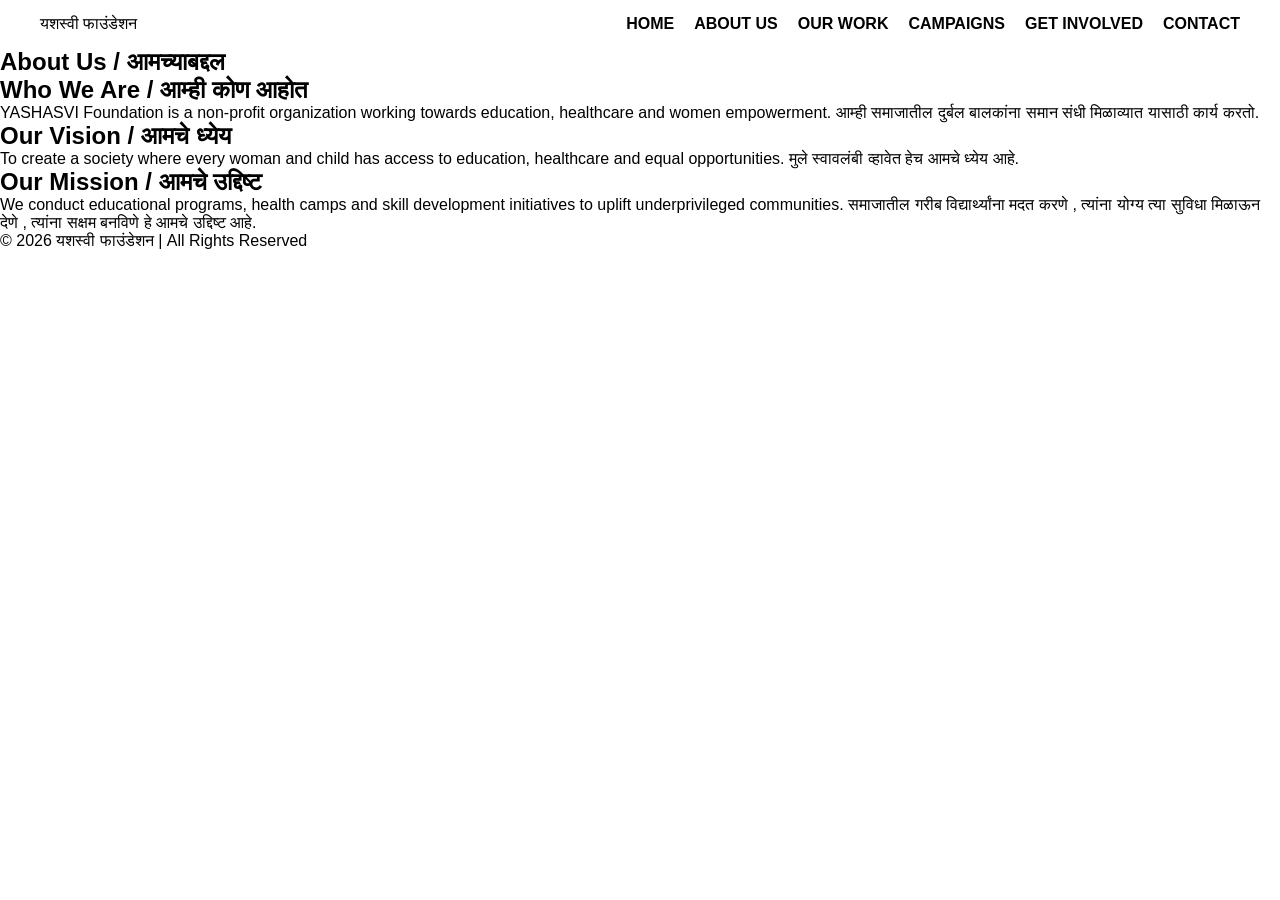
==== about.html @ 67ac35ed "Update about.html" ====
<!DOCTYPE html>
<html lang="en">
<head>
    <meta charset="UTF-8">
    <title>About Us | यशस्वी फाउंडेशन</title>
    <meta name="viewport" content="width=device-width, initial-scale=1.0">
    <link rel="stylesheet" href="style.css">
</head>
<body>

<!-- ================= HEADER ================= -->

<header>
    <div class="logo">यशस्वी फाउंडेशन</div>

    <nav>
        <ul class="nav-list">
            <li><a href="index.html">HOME</a></li>
            <li><a href="about.html">ABOUT US</a></li>
            <li><a href="our-work.html">OUR WORK</a></li>
            <li><a href="campaigns.html">CAMPAIGNS</a></li>
            <li><a href="get-involved.html">GET INVOLVED</a></li>
            <li><a href="contact.html">CONTACT</a></li>
        </ul>
    </nav>
</header>

<!-- ================= PAGE HEADER ================= -->

<section class="simple-header">
    <h1>About Us / आमच्याबद्दल</h1>
</section>

<!-- ================= ABOUT CONTENT ================= -->

<section class="about-section">
    <div class="about-container">

        <h2>Who We Are / आम्ही कोण आहोत</h2>
        <p>
            YASHASVI Foundation is a non-profit organization working towards 
            education, healthcare and women empowerment.
            आम्ही समाजातील दुर्बल बालकांना समान संधी मिळाव्यात 
            यासाठी कार्य करतो.
        </p>

        <h2>Our Vision / आमचे ध्येय</h2>
        <p>
            To create a society where every woman and child has access 
            to education, healthcare and equal opportunities.
             मुले स्वावलंबी व्हावेत हेच आमचे ध्येय आहे.
        </p>

        <h2>Our Mission / आमचे उद्दिष्ट</h2>
        <p>
            We conduct educational programs, health camps and skill development 
            initiatives to uplift underprivileged communities.
            समाजातील गरीब विद्यार्थ्यांना मदत करणे , त्यांना योग्य त्या सुविधा मिळाऊन देणे , त्यांना सक्षम बनविणे हे आमचे उद्दिष्ट आहे.
        </p>

    </div>
</section>

<!-- ================= FOOTER ================= -->

<footer>
    <p>© 2026 यशस्वी फाउंडेशन | All Rights Reserved</p>
</footer>

</body>
</html>
---- style.css ----
* {
    margin: 0;
    padding: 0;
    box-sizing: border-box;
    font-family: Arial, sans-serif;
    body {
    font-family: 'Noto Sans Devanagari', sans-serif;
}
}

header {
    display: flex;
    justify-content: space-between;
    align-items: center;
    padding: 15px 40px;
    background: white;
}

nav ul {
    list-style: none;
    display: flex;
    gap: 20px;
}

nav a {
    text-decoration: none;
    color: black;
    font-weight: bold;
}

.donate-btn {
    background: #5cb85c;
    color: white;
    padding: 10px 20px;
    border-radius: 8px;
    text-decoration: none;
    border: none;
    cursor: pointer;
}

/* ================= HERO SECTION CLEAN ================= */

.hero {
    position: relative;
    height: 100vh;
    background: url('images/hero1.jpg') no-repeat center center/cover;
    background-attachment: fixed;
    display: flex;
    align-items: center;
    justify-content: center;
    text-align: center;
    color: white;
    transition: background-image 1s ease-in-out;
}

.overlay {
    position: absolute;
    width: 100%;
    height: 100%;
    background: rgba(0,0,0,0.3); /* medium darkness */
    top: 0;
    left: 0;
}

.hero-text {
    position: relative;
    z-index: 2;
}

@media (max-width: 768px) {
    .hero {
        background-attachment: scroll;
    }
}
.hero-text {
    position: relative;
    z-index: 2;
    max-width: 800px;
    padding: 20px;
}

.hero-text h2 {
    font-size: 22px;
    letter-spacing: 2px;
    margin-bottom: 15px;
}

.hero-text h1 {
    font-size: 48px;
    line-height: 1.3;
    margin-bottom: 20px;
}

.hero-description {
    font-size: 18px;
    line-height: 1.7;
    margin-bottom: 30px;
}

.hero-btn {
    display: inline-block;
    padding: 12px 28px;
    background: #5cb85c;
    color: white;
    text-decoration: none;
    border-radius: 8px;
    font-weight: bold;
    transition: 0.3s ease;
}

.hero-btn:hover {
    background: #4cae4c;
    transform: scale(1.05);
}
/* ================= HOME INFO SECTION ================= */

.home-info {
    padding: 80px 100px;
    background: #f9f9f9;
    text-align: center;
    color: black;
}

.home-container h2 {
    font-size: 32px;
    margin-bottom: 20px;
}

.home-container p {
    max-width: 700px;
    margin: 0 auto 40px;
    line-height: 1.7;
    font-size: 18px;
}

.info-boxes {
    display: flex;
    justify-content: center;
    gap: 40px;
    flex-wrap: wrap;
}

.info-box {
    background: white;
    padding: 30px;
    width: 200px;
    border-radius: 12px;
    box-shadow: 0 5px 15px rgba(0,0,0,0.08);
    transition: 0.3s ease;
}

.info-box:hover {
    transform: translateY(-10px);
}

.info-box h3 {
    font-size: 28px;
    color: #5cb85c;
}
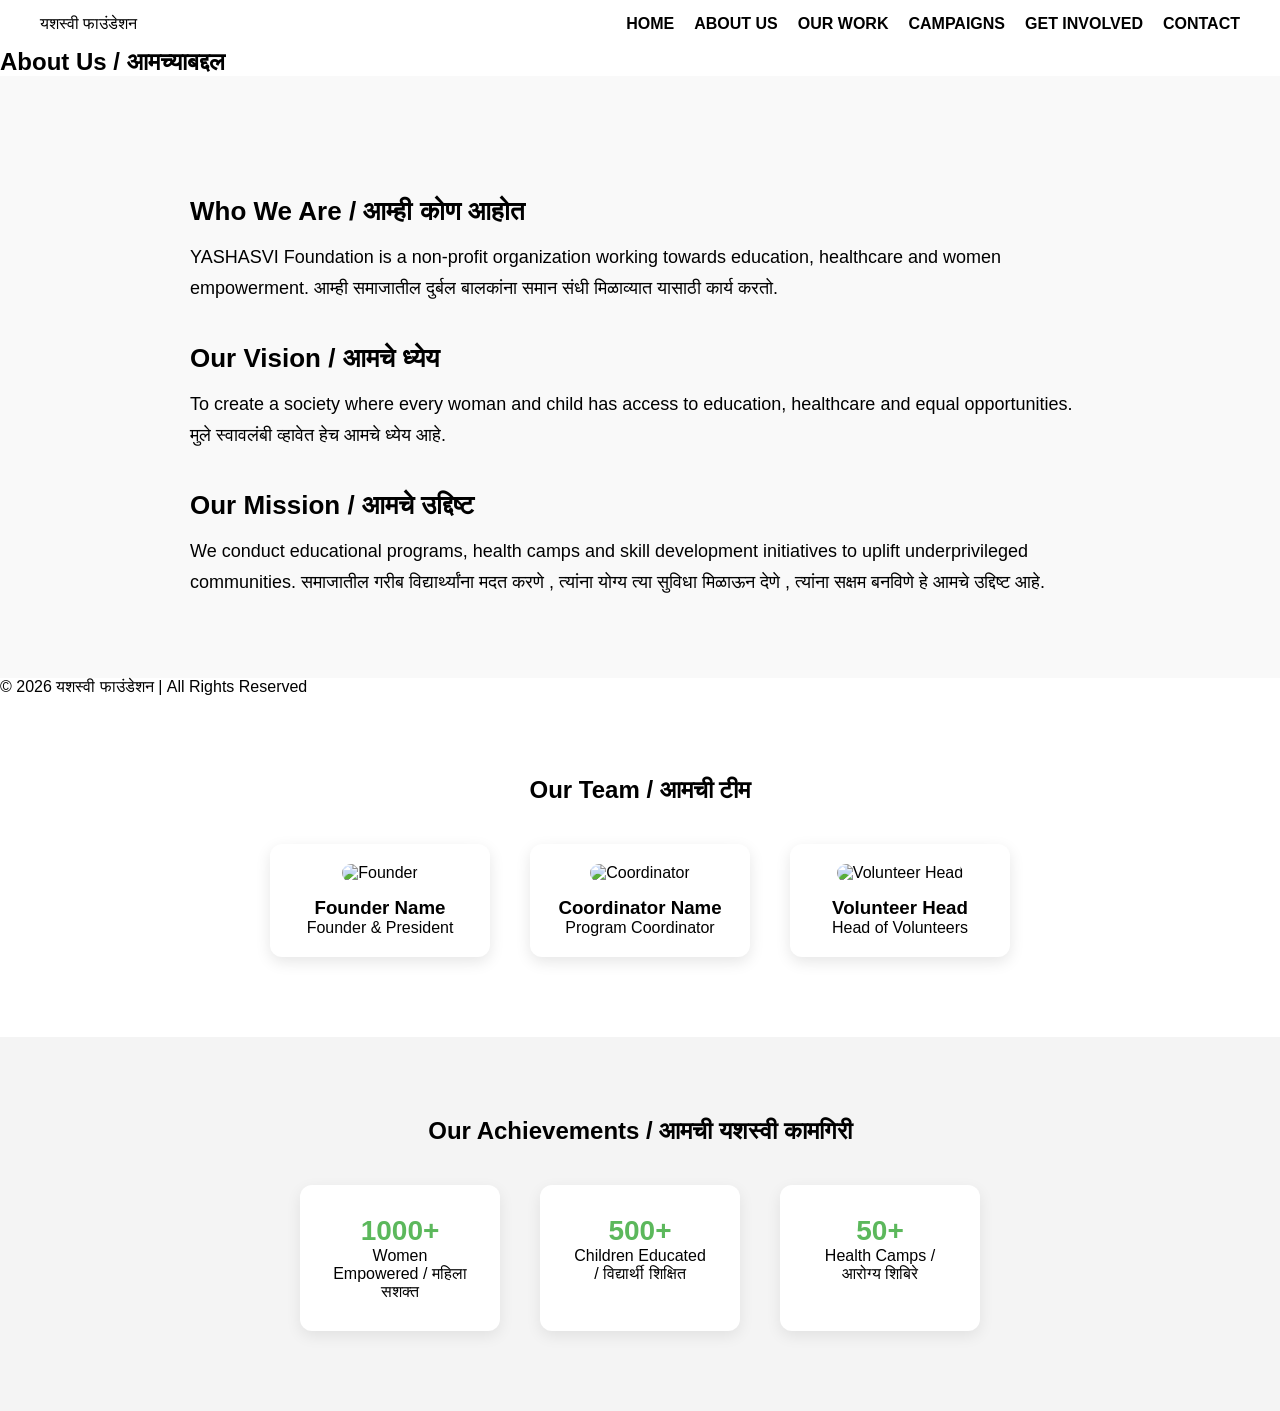
==== commit 3575e138: "Update about.html" ====
--- a/about.html
+++ b/about.html
@@ -69,3 +69,52 @@
 
 </body>
 </html>
+<!-- ================= TEAM SECTION ================= -->
+
+<section class="team-section">
+    <h2>Our Team / आमची टीम</h2>
+
+    <div class="team-container">
+
+        <div class="team-card">
+            <img src="images/team1.jpg" alt="Founder">
+            <h3>Founder Name</h3>
+            <p>Founder & President</p>
+        </div>
+
+        <div class="team-card">
+            <img src="images/team2.jpg" alt="Coordinator">
+            <h3>Coordinator Name</h3>
+            <p>Program Coordinator</p>
+        </div>
+
+        <div class="team-card">
+            <img src="images/team3.jpg" alt="Volunteer Head">
+            <h3>Volunteer Head</h3>
+            <p>Head of Volunteers</p>
+        </div>
+
+    </div>
+</section>
+<!-- ================= ACHIEVEMENTS SECTION ================= -->
+
+<section class="achievements">
+    <h2>Our Achievements / आमची यशस्वी कामगिरी</h2>
+
+    <div class="achievement-boxes">
+        <div class="achievement">
+            <h3>1000+</h3>
+            <p>Women Empowered / महिला सशक्त</p>
+        </div>
+
+        <div class="achievement">
+            <h3>500+</h3>
+            <p>Children Educated / विद्यार्थी शिक्षित</p>
+        </div>
+
+        <div class="achievement">
+            <h3>50+</h3>
+            <p>Health Camps / आरोग्य शिबिरे</p>
+        </div>
+    </div>
+</section>
--- a/style.css
+++ b/style.css
@@ -157,3 +157,85 @@
     font-size: 28px;
     color: #5cb85c;
 }
+.about-section {
+    padding: 80px 100px;
+    background: #f9f9f9;
+}
+
+.about-container {
+    max-width: 900px;
+    margin: auto;
+}
+
+.about-container h2 {
+    margin-top: 40px;
+    margin-bottom: 15px;
+    font-size: 26px;
+}
+
+.about-container p {
+    line-height: 1.7;
+    font-size: 18px;
+}
+/* ================= TEAM SECTION ================= */
+
+.team-section {
+    padding: 80px 100px;
+    text-align: center;
+}
+
+.team-container {
+    display: flex;
+    justify-content: center;
+    gap: 40px;
+    margin-top: 40px;
+    flex-wrap: wrap;
+}
+
+.team-card {
+    width: 220px;
+    background: #fff;
+    padding: 20px;
+    border-radius: 12px;
+    box-shadow: 0 5px 15px rgba(0,0,0,0.1);
+    transition: 0.3s ease;
+}
+
+.team-card:hover {
+    transform: translateY(-10px);
+}
+
+.team-card img {
+    width: 100%;
+    border-radius: 10px;
+    margin-bottom: 15px;
+}
+
+/* ================= ACHIEVEMENTS ================= */
+
+.achievements {
+    padding: 80px 100px;
+    background: #f4f4f4;
+    text-align: center;
+}
+
+.achievement-boxes {
+    display: flex;
+    justify-content: center;
+    gap: 40px;
+    margin-top: 40px;
+    flex-wrap: wrap;
+}
+
+.achievement {
+    background: white;
+    padding: 30px;
+    width: 200px;
+    border-radius: 12px;
+    box-shadow: 0 5px 15px rgba(0,0,0,0.08);
+}
+
+.achievement h3 {
+    font-size: 28px;
+    color: #5cb85c;
+}
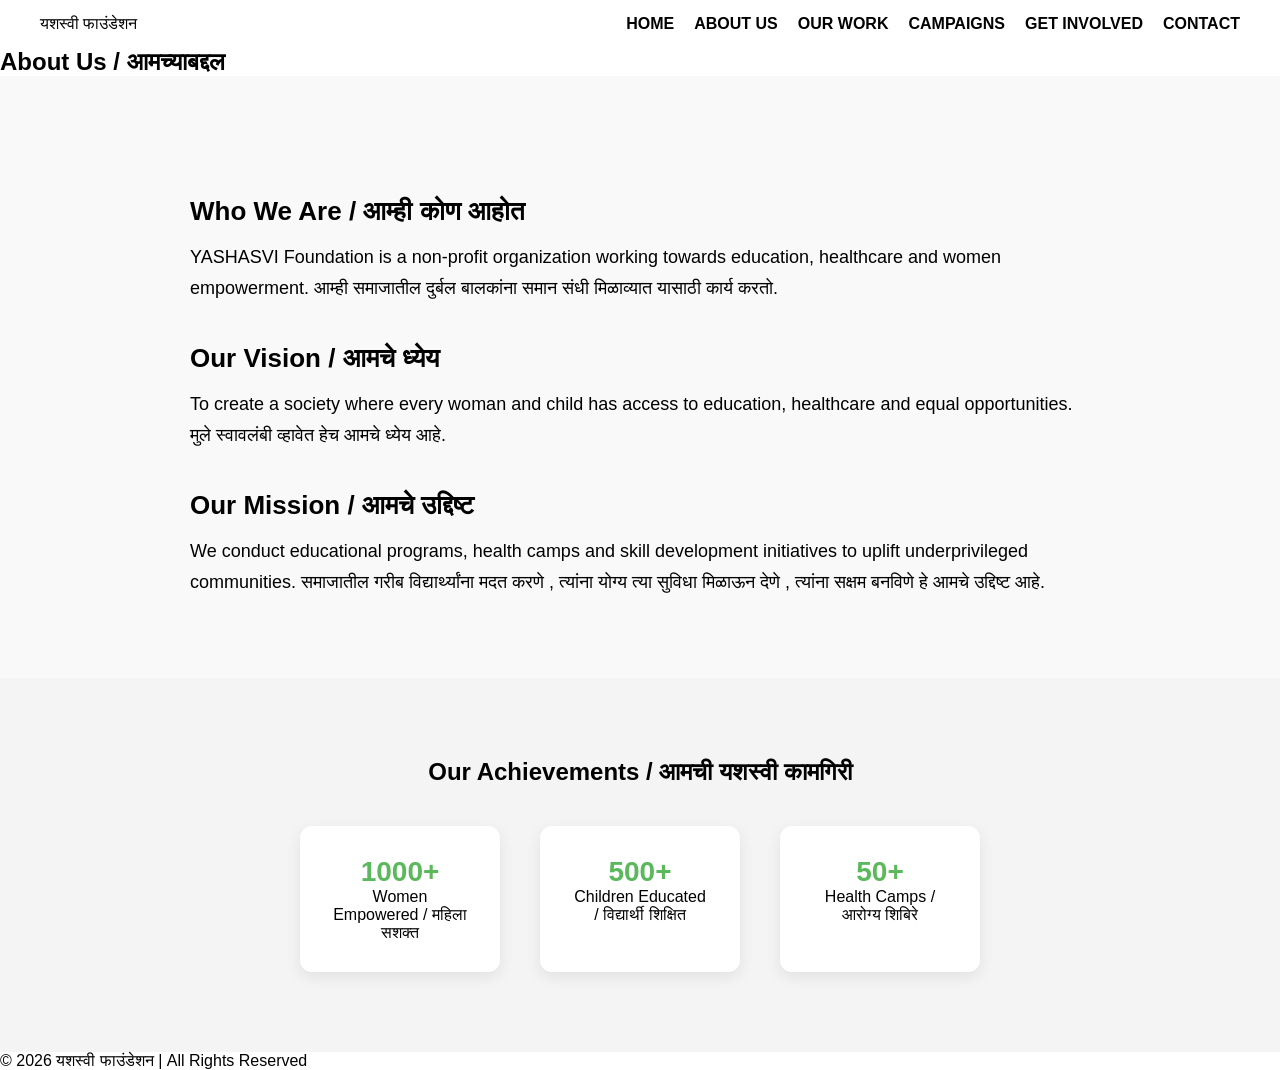
==== commit 7d5bd011: "Update about.html" ====
--- a/about.html
+++ b/about.html
@@ -61,41 +61,6 @@
     </div>
 </section>
 
-<!-- ================= FOOTER ================= -->
-
-<footer>
-    <p>© 2026 यशस्वी फाउंडेशन | All Rights Reserved</p>
-</footer>
-
-</body>
-</html>
-<!-- ================= TEAM SECTION ================= -->
-
-<section class="team-section">
-    <h2>Our Team / आमची टीम</h2>
-
-    <div class="team-container">
-
-        <div class="team-card">
-            <img src="images/team1.jpg" alt="Founder">
-            <h3>Founder Name</h3>
-            <p>Founder & President</p>
-        </div>
-
-        <div class="team-card">
-            <img src="images/team2.jpg" alt="Coordinator">
-            <h3>Coordinator Name</h3>
-            <p>Program Coordinator</p>
-        </div>
-
-        <div class="team-card">
-            <img src="images/team3.jpg" alt="Volunteer Head">
-            <h3>Volunteer Head</h3>
-            <p>Head of Volunteers</p>
-        </div>
-
-    </div>
-</section>
 <!-- ================= ACHIEVEMENTS SECTION ================= -->
 
 <section class="achievements">
@@ -118,3 +83,33 @@
         </div>
     </div>
 </section>
+    <!-- ================= FOOTER ================= -->
+
+<footer>
+    <p>© 2026 यशस्वी फाउंडेशन | All Rights Reserved</p>
+</footer>
+<script>
+    const buttons = document.querySelectorAll(".accordion-btn");
+
+    buttons.forEach(button => {
+        button.addEventListener("click", () => {
+
+            const content = button.nextElementSibling;
+
+            if (content.style.maxHeight) {
+                content.style.maxHeight = null;
+                content.style.padding = "0 15px";
+            } else {
+                document.querySelectorAll(".accordion-content").forEach(item => {
+                    item.style.maxHeight = null;
+                    item.style.padding = "0 15px";
+                });
+
+                content.style.maxHeight = content.scrollHeight + "px";
+                content.style.padding = "15px";
+            }
+        });
+    });
+</script>
+</body>
+</html>
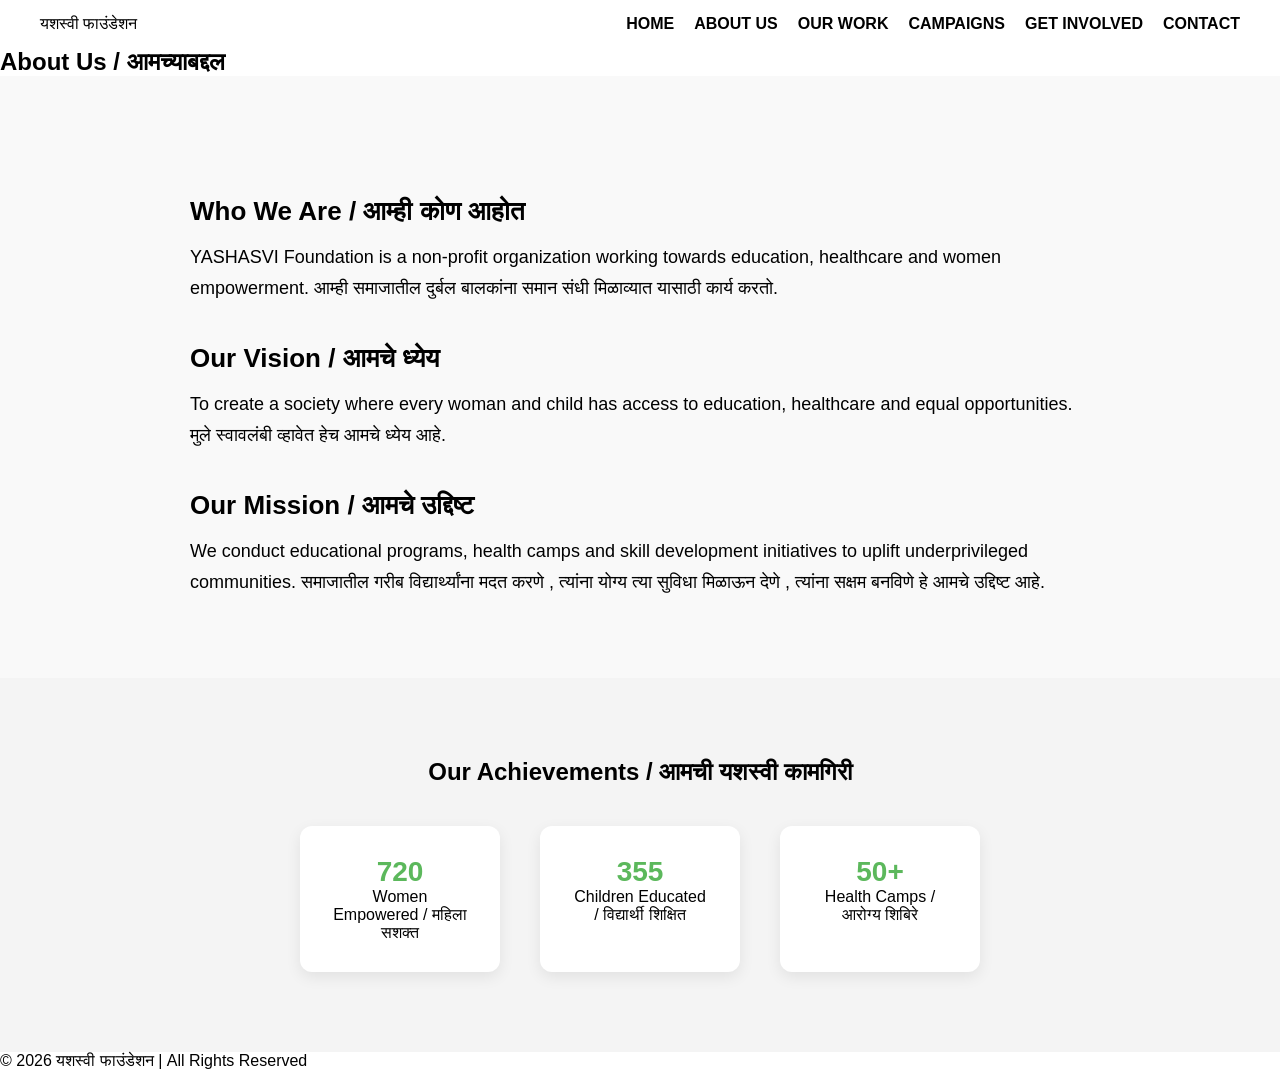
==== commit ecf614b5: "Update about.html" ====
--- a/about.html
+++ b/about.html
@@ -67,20 +67,22 @@
     <h2>Our Achievements / आमची यशस्वी कामगिरी</h2>
 
     <div class="achievement-boxes">
+
         <div class="achievement">
-            <h3>1000+</h3>
+            <h3 class="counter" data-target="1000">0</h3>
             <p>Women Empowered / महिला सशक्त</p>
         </div>
 
         <div class="achievement">
-            <h3>500+</h3>
+            <h3 class="counter" data-target="500">0</h3>
             <p>Children Educated / विद्यार्थी शिक्षित</p>
         </div>
 
         <div class="achievement">
-            <h3>50+</h3>
+            <h3 class="counter" data-target="50">0</h3>
             <p>Health Camps / आरोग्य शिबिरे</p>
         </div>
+
     </div>
 </section>
     <!-- ================= FOOTER ================= -->
@@ -111,5 +113,28 @@
         });
     });
 </script>
+    <script>
+    const counters = document.querySelectorAll('.counter');
+
+    counters.forEach(counter => {
+        counter.innerText = '0';
+
+        const updateCounter = () => {
+            const target = +counter.getAttribute('data-target');
+            const current = +counter.innerText;
+
+            const increment = target / 100;
+
+            if (current < target) {
+                counter.innerText = Math.ceil(current + increment);
+                setTimeout(updateCounter, 20);
+            } else {
+                counter.innerText = target + "+";
+            }
+        };
+
+        updateCounter();
+    });
+</script>
 </body>
 </html>
--- a/style.css
+++ b/style.css
@@ -239,3 +239,44 @@
     font-size: 28px;
     color: #5cb85c;
 }
+/* ================= ACCORDION TEAM ================= */
+
+.accordion {
+    max-width: 700px;
+    margin: 40px auto;
+}
+
+.accordion-item {
+    margin-bottom: 15px;
+    border-radius: 8px;
+    overflow: hidden;
+}
+
+.accordion-btn {
+    width: 100%;
+    padding: 15px;
+    font-size: 18px;
+    font-weight: bold;
+    background: #5cb85c;
+    color: white;
+    border: none;
+    cursor: pointer;
+    text-align: left;
+    transition: 0.3s;
+}
+
+.accordion-btn:hover {
+    background: #4cae4c;
+}
+
+.accordion-content {
+    max-height: 0;
+    overflow: hidden;
+    background: #f4f4f4;
+    padding: 0 15px;
+    transition: max-height 0.4s ease, padding 0.3s ease;
+}
+
+.accordion-content p {
+    margin: 15px 0;
+}
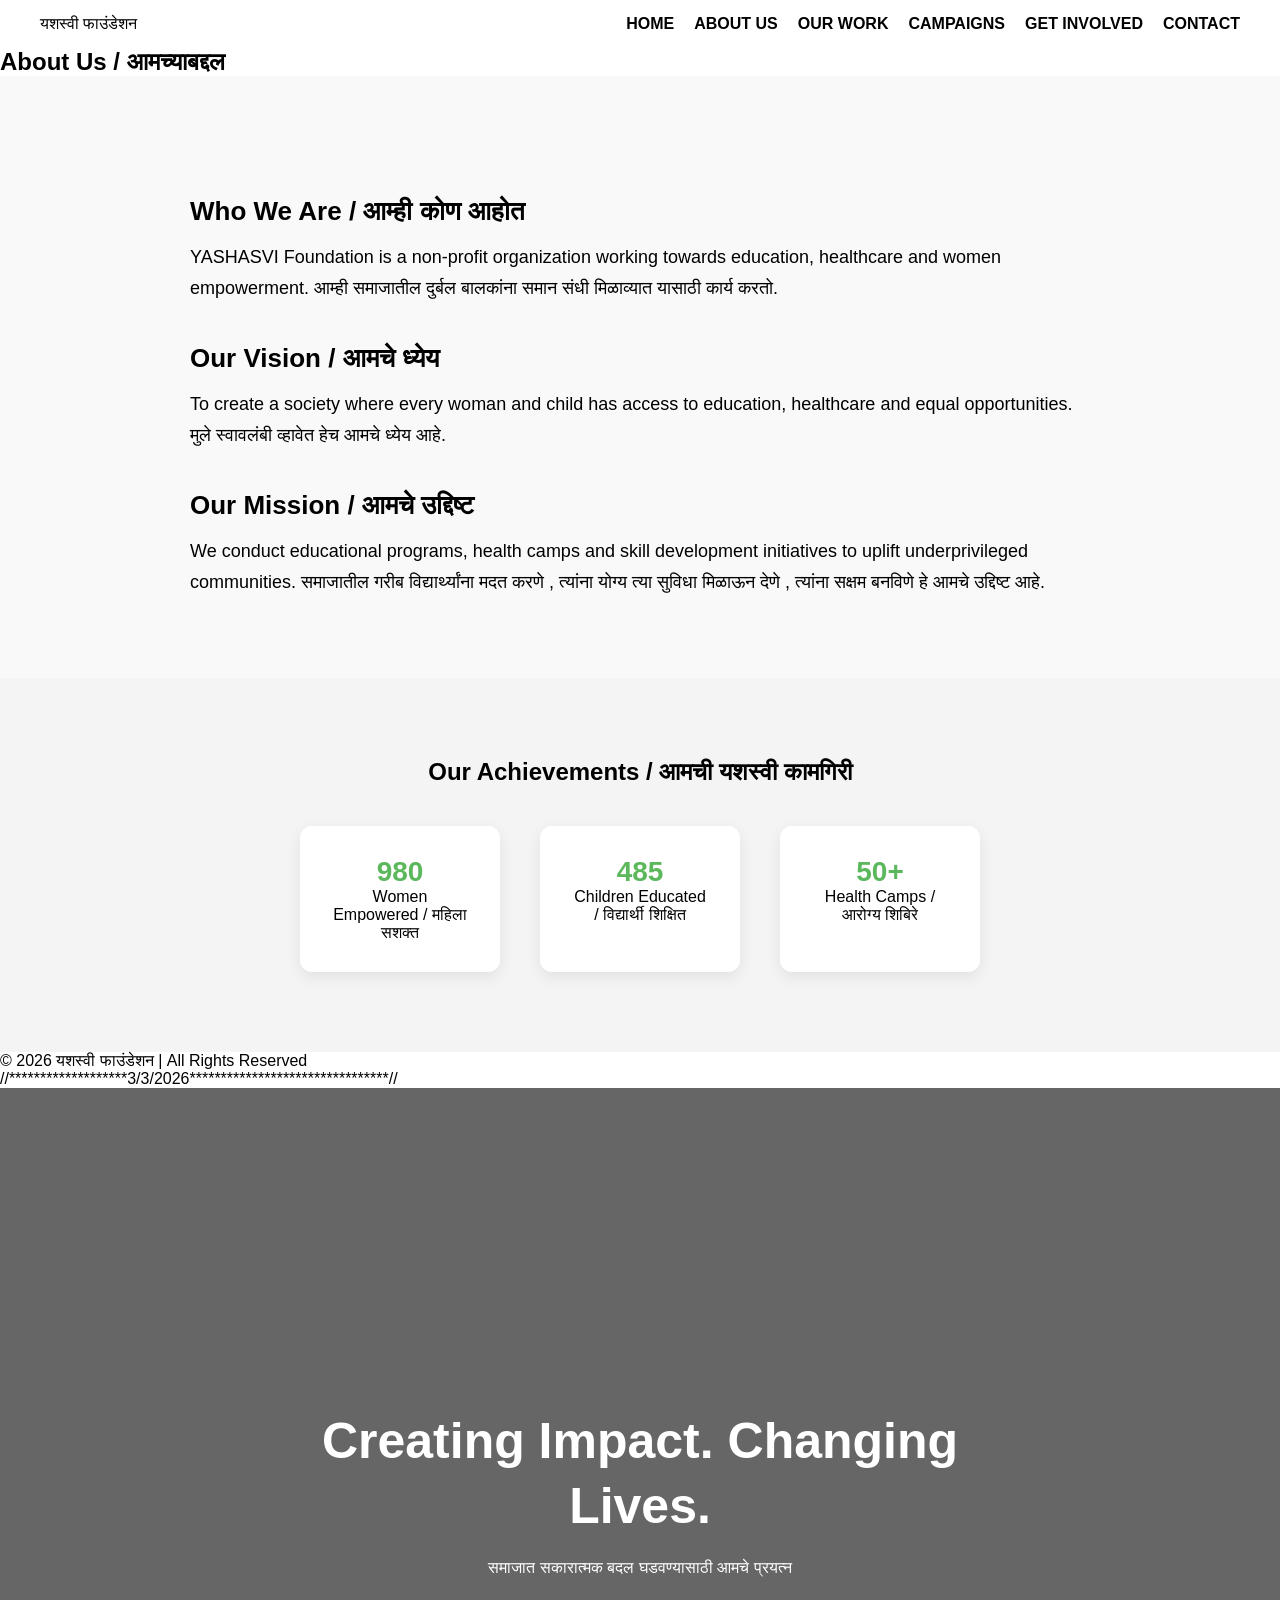
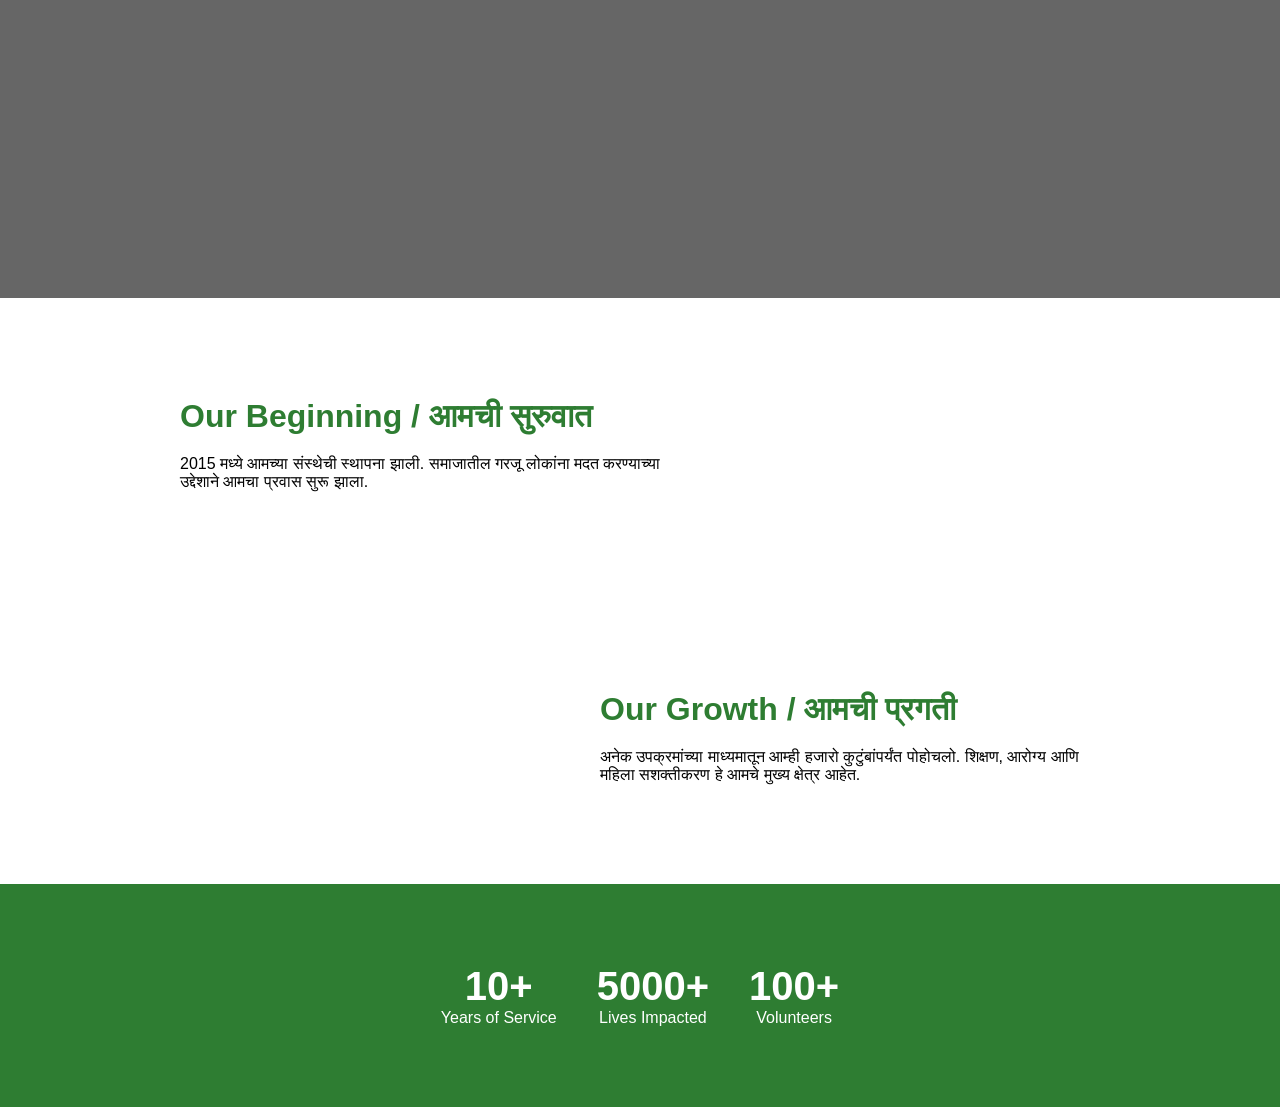
==== commit 67af952b: "Update about.html" ====
--- a/about.html
+++ b/about.html
@@ -138,3 +138,61 @@
 </script>
 </body>
 </html>
+//*******************3/3/2026********************************//
+<section class="about-hero-new">
+    <div class="hero-text">
+        <h1>Creating Impact. Changing Lives.</h1>
+        <p>समाजात सकारात्मक बदल घडवण्यासाठी आमचे प्रयत्न</p>
+    </div>
+</section>
+<section class="story-section">
+    <div class="story-container">
+
+        <div class="story-image">
+            <img src="images/story1.jpg" alt="">
+        </div>
+
+        <div class="story-text">
+            <h2>Our Beginning / आमची सुरुवात</h2>
+            <p>
+                2015 मध्ये आमच्या संस्थेची स्थापना झाली. 
+                समाजातील गरजू लोकांना मदत करण्याच्या उद्देशाने 
+                आमचा प्रवास सुरू झाला.
+            </p>
+        </div>
+
+    </div>
+</section>
+<section class="story-section reverse">
+    <div class="story-container">
+
+        <div class="story-image">
+            <img src="images/story2.jpg" alt="">
+        </div>
+
+        <div class="story-text">
+            <h2>Our Growth / आमची प्रगती</h2>
+            <p>
+                अनेक उपक्रमांच्या माध्यमातून आम्ही हजारो कुटुंबांपर्यंत पोहोचलो.
+                शिक्षण, आरोग्य आणि महिला सशक्तीकरण हे आमचे मुख्य क्षेत्र आहेत.
+            </p>
+        </div>
+
+    </div>
+</section>
+<section class="impact-section">
+    <div class="impact-box">
+        <h3>10+</h3>
+        <p>Years of Service</p>
+    </div>
+
+    <div class="impact-box">
+        <h3>5000+</h3>
+        <p>Lives Impacted</p>
+    </div>
+
+    <div class="impact-box">
+        <h3>100+</h3>
+        <p>Volunteers</p>
+    </div>
+</section>
--- a/style.css
+++ b/style.css
@@ -50,7 +50,7 @@
     justify-content: center;
     text-align: center;
     color: white;
-    transition: background-image 1s ease-in-out;
+    transition: background-image 5s ease-in-out;
 }
 
 .overlay {
@@ -280,3 +280,89 @@
 .accordion-content p {
     margin: 15px 0;
 }
+/* HERO */
+
+.about-hero-new {
+    height: 90vh;
+    background: linear-gradient(rgba(0,0,0,0.6), rgba(0,0,0,0.6)),
+                url('images/about.jpg') center/cover no-repeat;
+    display: flex;
+    align-items: center;
+    justify-content: center;
+    text-align: center;
+    color: white;
+}
+
+.hero-text h1 {
+    font-size: 50px;
+    margin-bottom: 20px;
+}
+
+/* STORY SECTIONS */
+
+.story-section {
+    padding: 100px 120px;
+}
+
+.story-container {
+    display: flex;
+    align-items: center;
+    gap: 60px;
+    flex-wrap: wrap;
+}
+
+.story-image img {
+    width: 450px;
+    border-radius: 15px;
+}
+
+.story-text {
+    max-width: 500px;
+}
+
+.story-text h2 {
+    font-size: 32px;
+    margin-bottom: 20px;
+    color: #2e7d32;
+}
+
+.reverse .story-container {
+    flex-direction: row-reverse;
+}
+
+/* IMPACT SECTION */
+
+.impact-section {
+    display: flex;
+    justify-content: center;
+    gap: 40px;
+    padding: 80px;
+    background: #2e7d32;
+    color: white;
+    flex-wrap: wrap;
+}
+
+.impact-box {
+    text-align: center;
+}
+
+.impact-box h3 {
+    font-size: 40px;
+}
+
+/* MOBILE */
+
+@media(max-width: 768px){
+    .story-container{
+        flex-direction: column;
+        text-align: center;
+    }
+
+    .reverse .story-container{
+        flex-direction: column;
+    }
+
+    .story-image img{
+        width: 100%;
+    }
+}
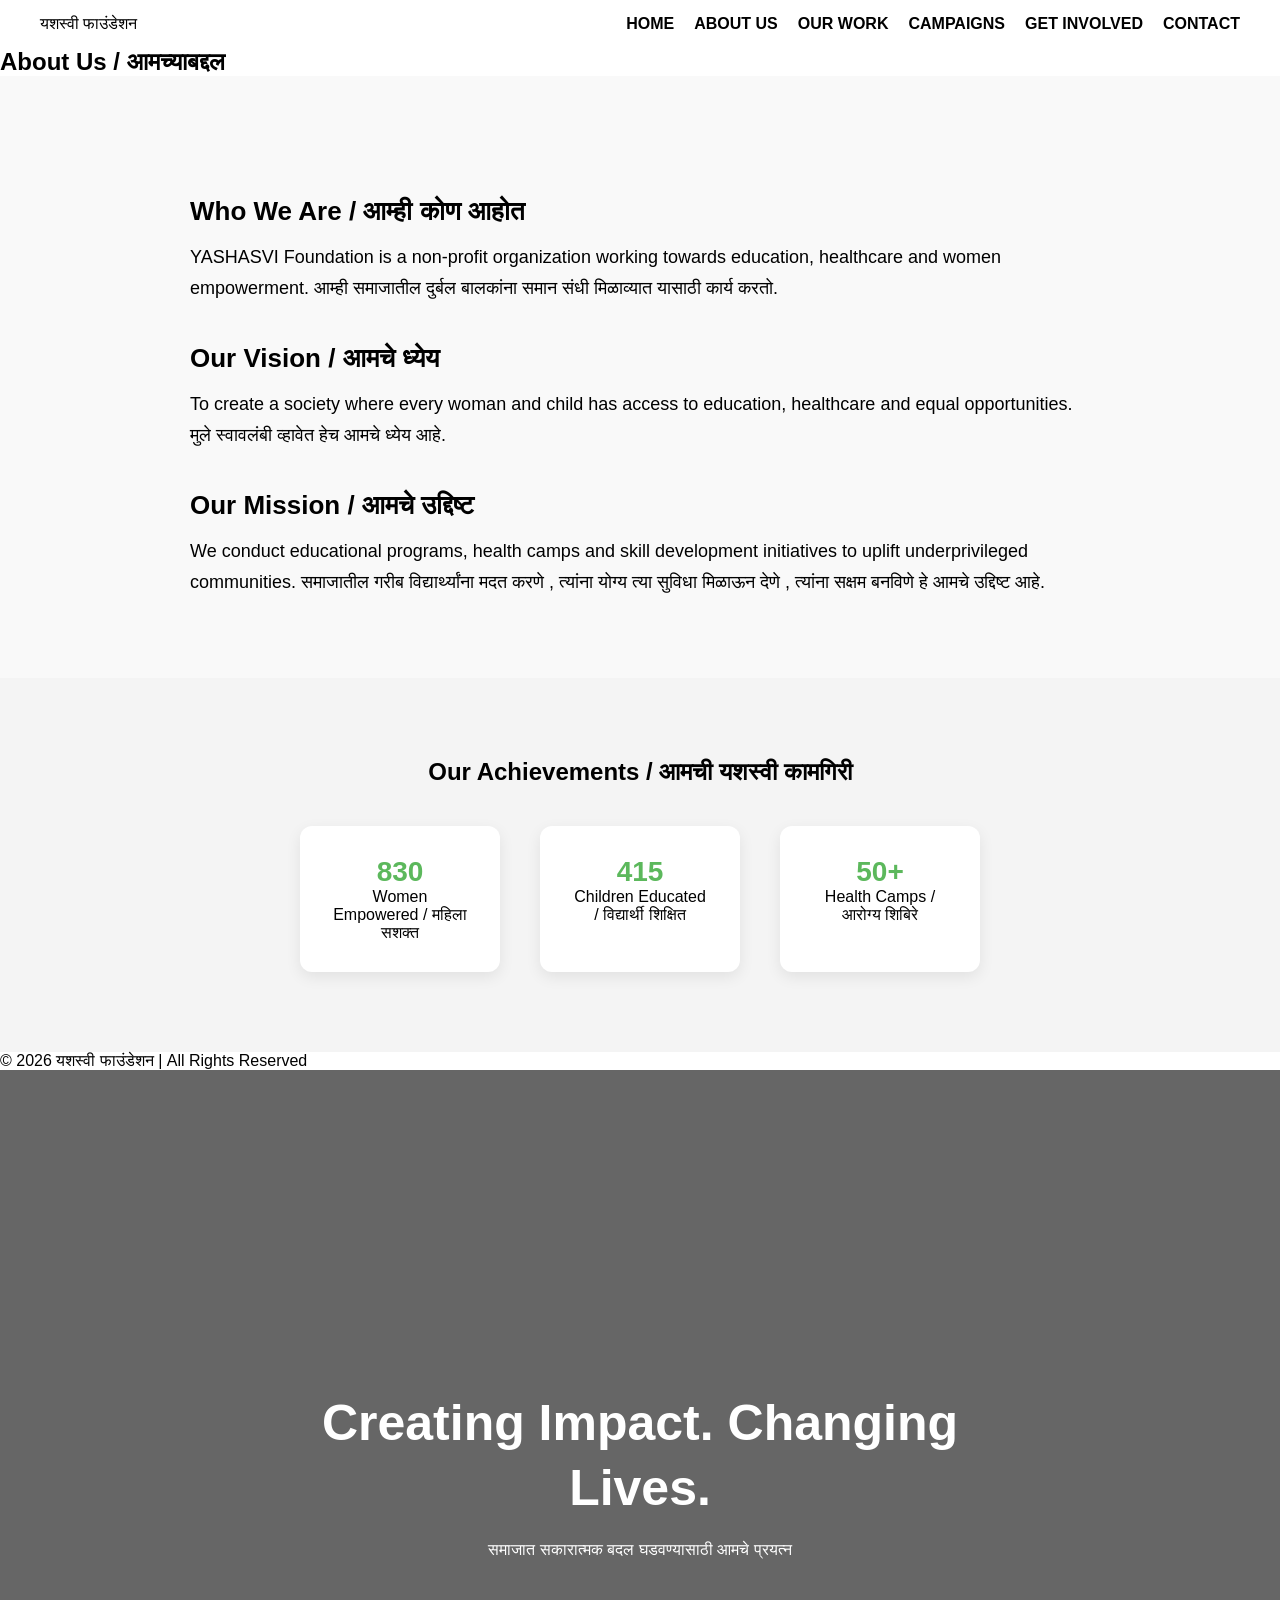
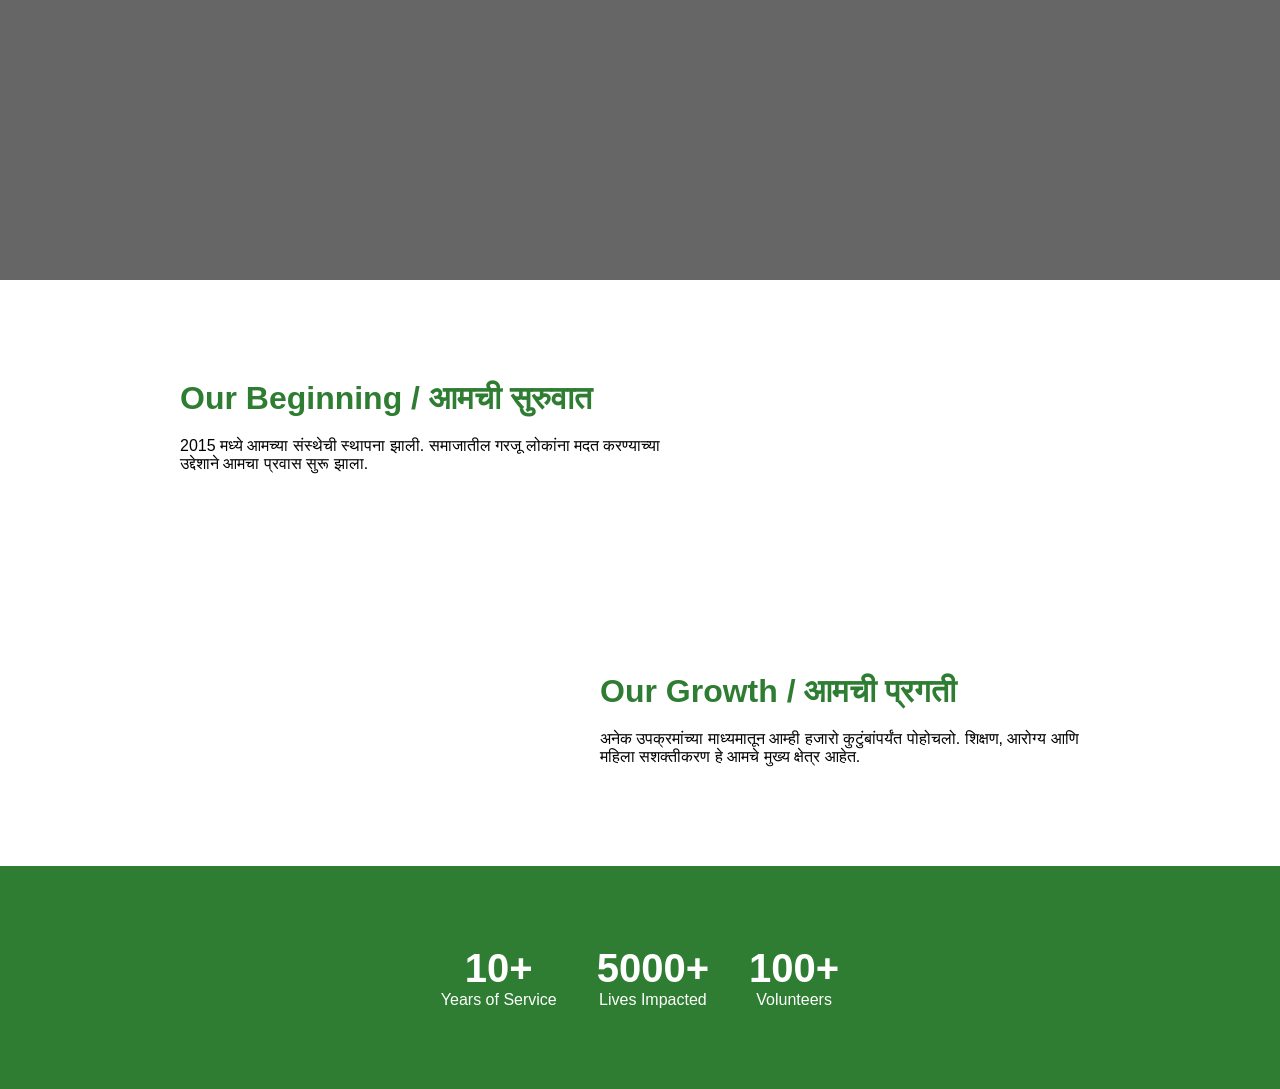
==== commit a47065a0: "Update about.html" ====
--- a/about.html
+++ b/about.html
@@ -138,7 +138,7 @@
 </script>
 </body>
 </html>
-//*******************3/3/2026********************************//
+
 <section class="about-hero-new">
     <div class="hero-text">
         <h1>Creating Impact. Changing Lives.</h1>
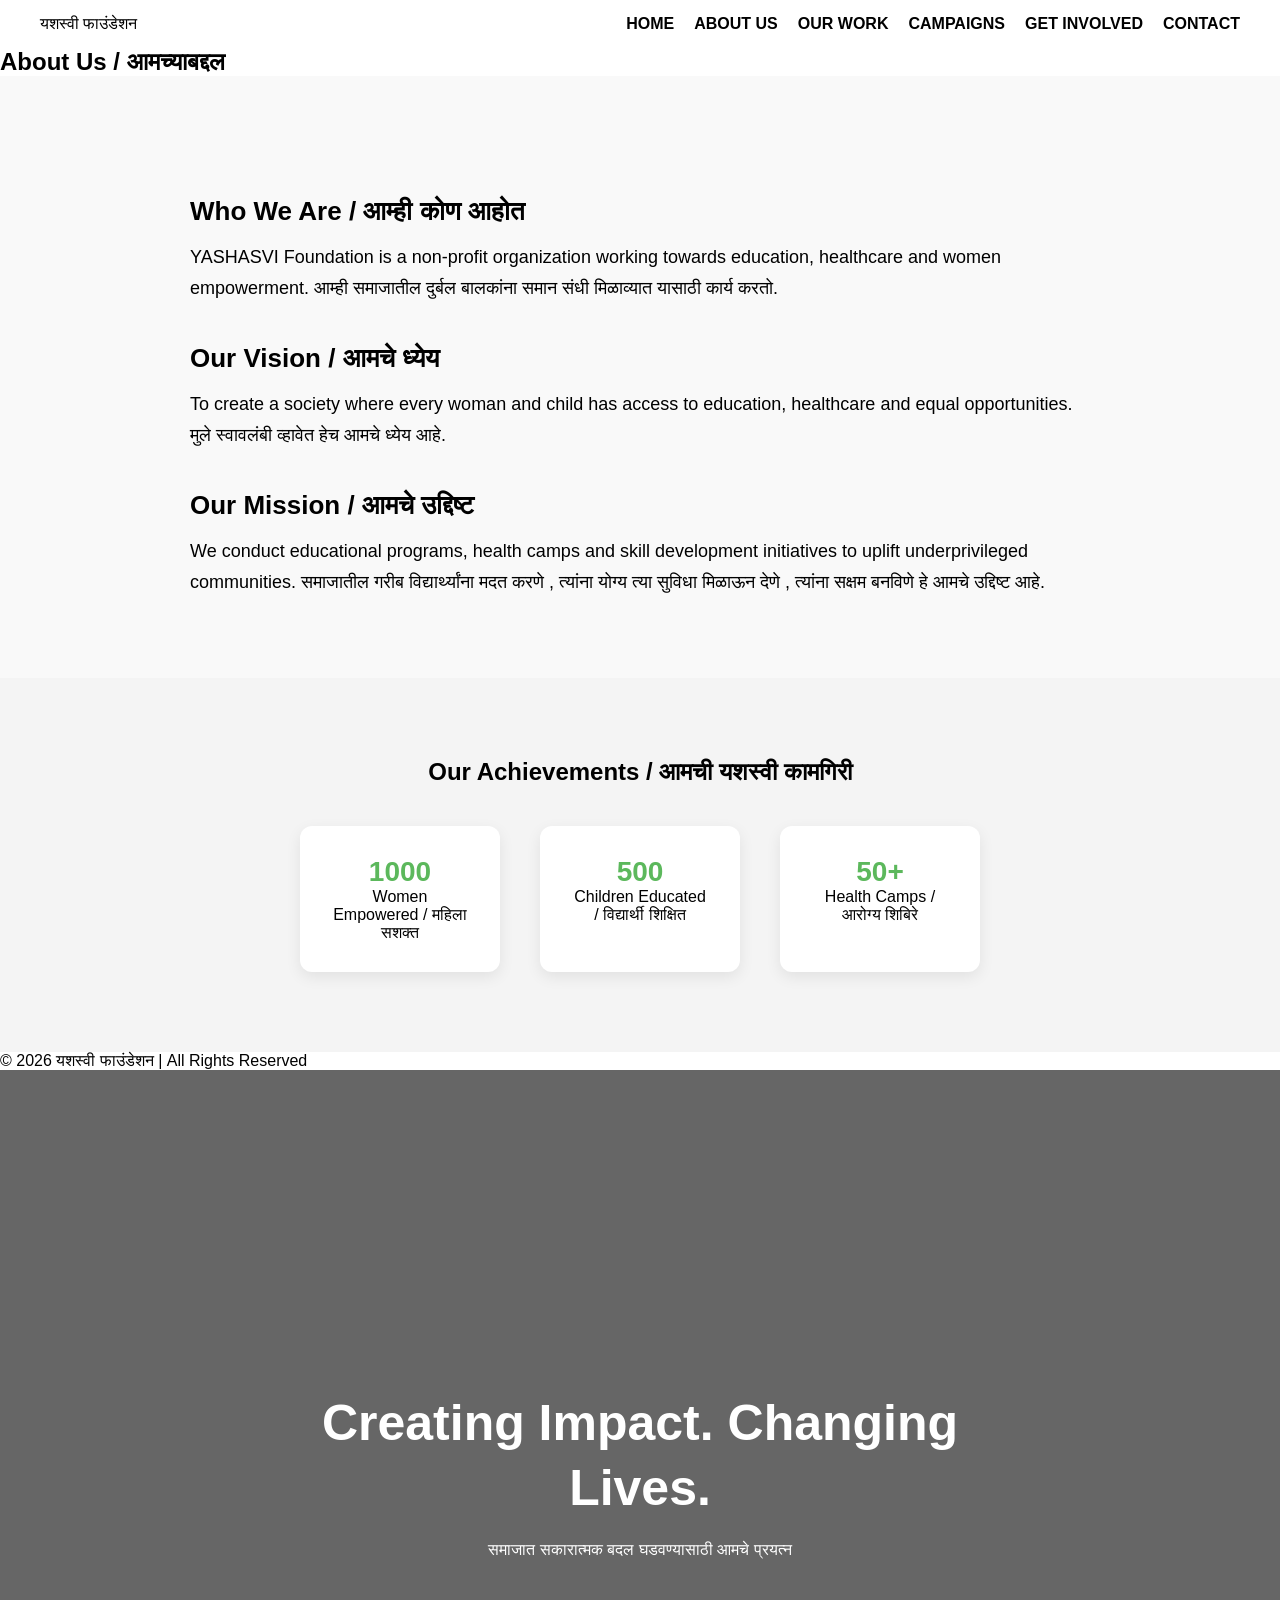
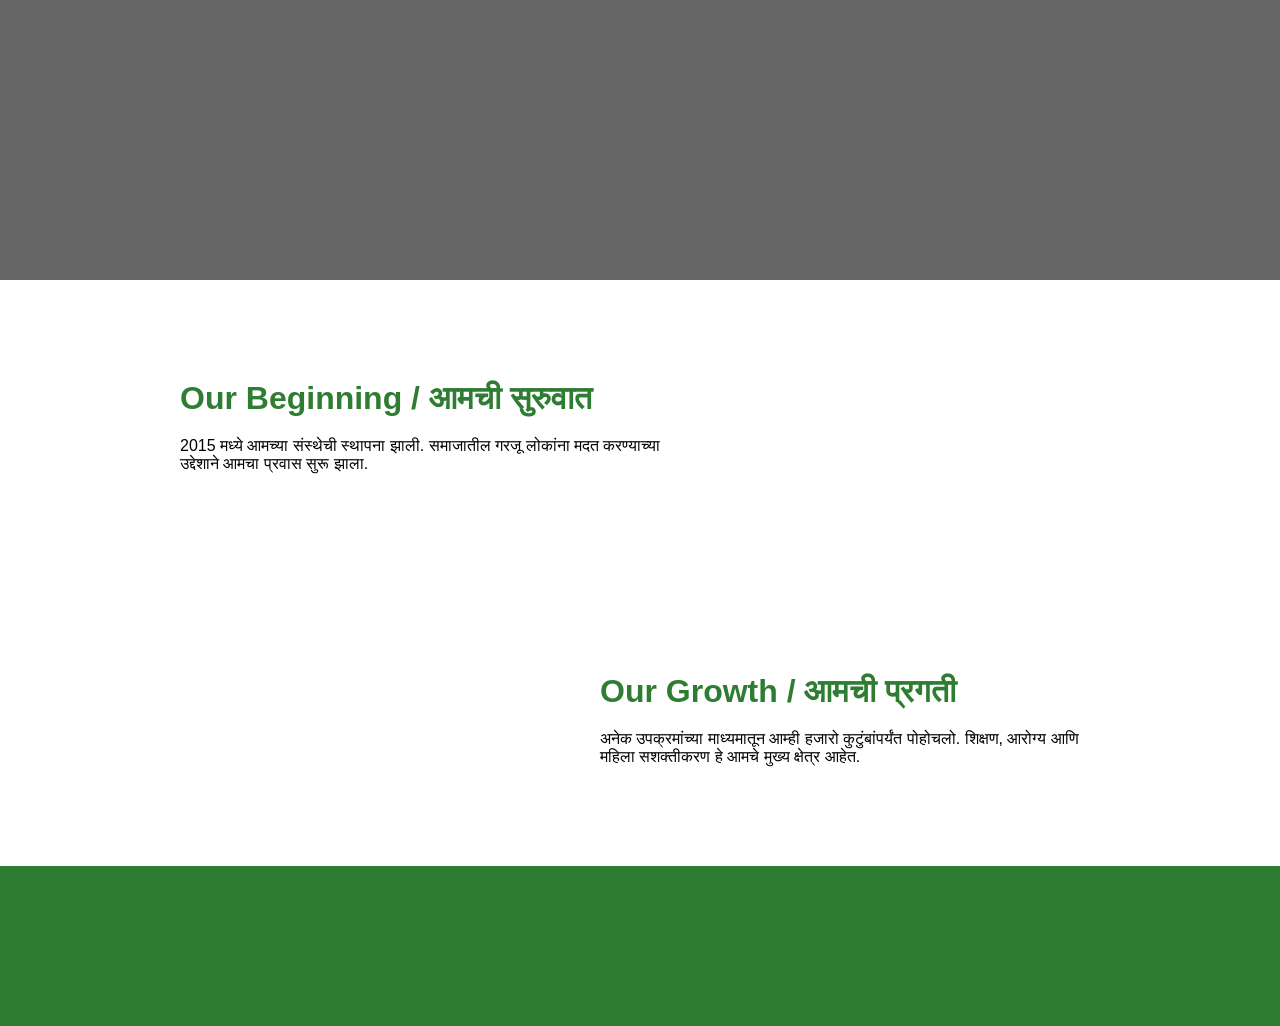
==== commit 3a161a87: "Update about.html" ====
--- a/about.html
+++ b/about.html
@@ -181,18 +181,3 @@
     </div>
 </section>
 <section class="impact-section">
-    <div class="impact-box">
-        <h3>10+</h3>
-        <p>Years of Service</p>
-    </div>
-
-    <div class="impact-box">
-        <h3>5000+</h3>
-        <p>Lives Impacted</p>
-    </div>
-
-    <div class="impact-box">
-        <h3>100+</h3>
-        <p>Volunteers</p>
-    </div>
-</section>
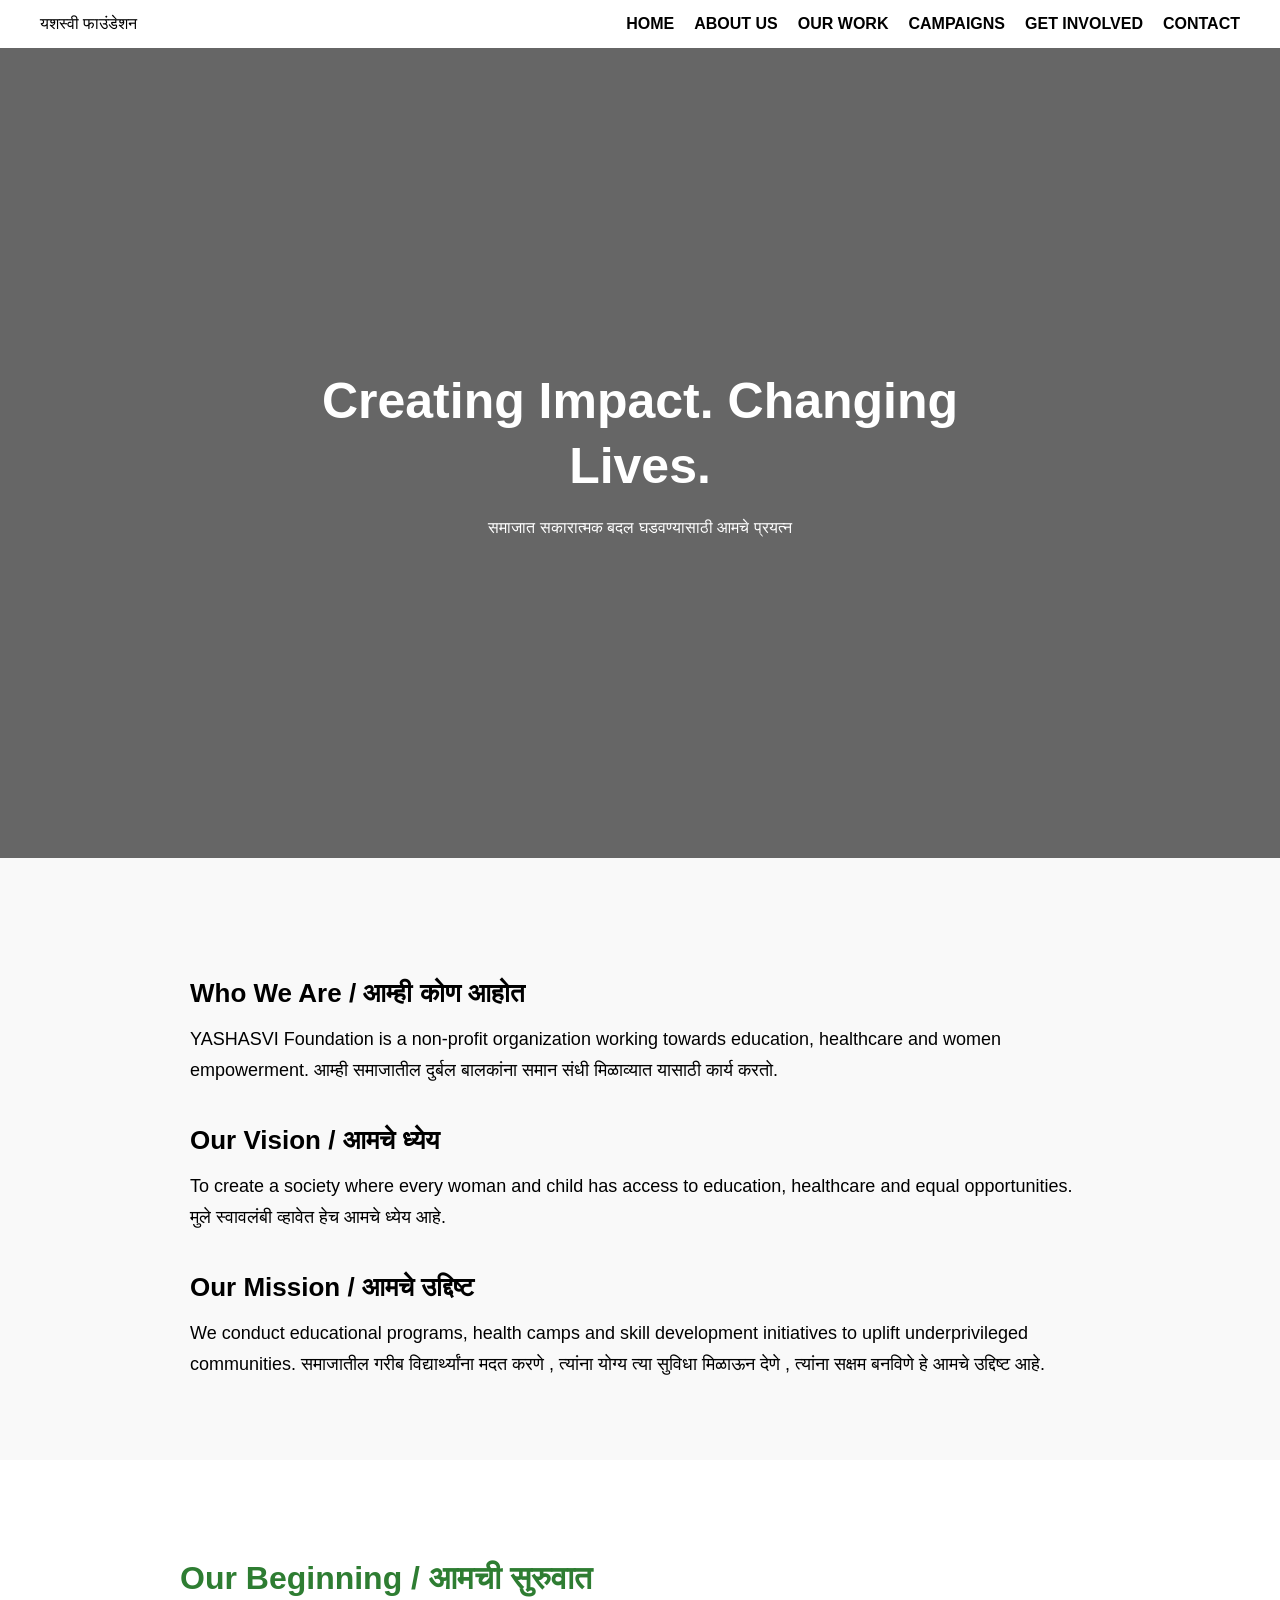
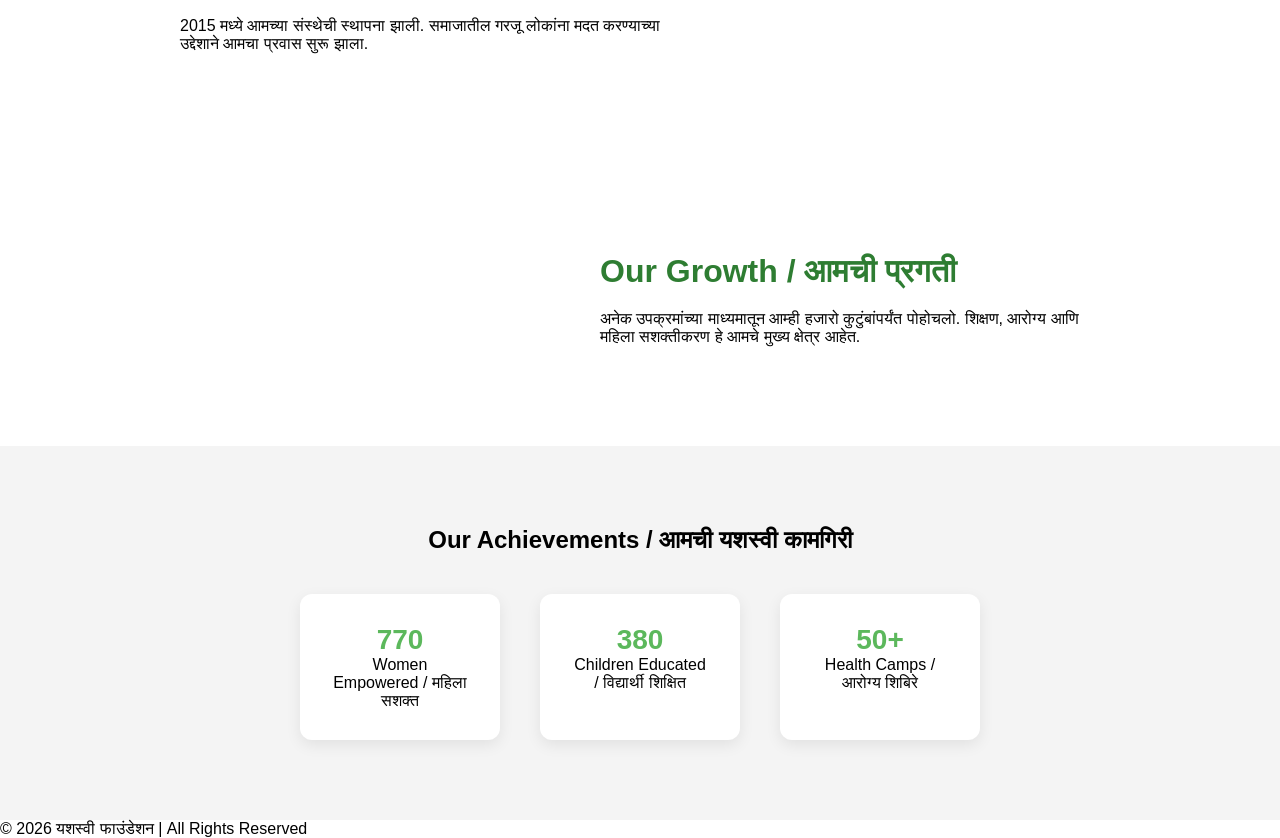
==== commit 13952fb7: "Update about.html" ====
--- a/about.html
+++ b/about.html
@@ -1,183 +1,174 @@
 <!DOCTYPE html>
 <html lang="en">
 <head>
-    <meta charset="UTF-8">
-    <title>About Us | यशस्वी फाउंडेशन</title>
-    <meta name="viewport" content="width=device-width, initial-scale=1.0">
-    <link rel="stylesheet" href="style.css">
+<meta charset="UTF-8">
+<title>About Us | यशस्वी फाउंडेशन</title>
+<meta name="viewport" content="width=device-width, initial-scale=1.0">
+<link rel="stylesheet" href="style.css">
 </head>
+
 <body>
 
 <!-- ================= HEADER ================= -->
 
 <header>
-    <div class="logo">यशस्वी फाउंडेशन</div>
+<div class="logo">यशस्वी फाउंडेशन</div>
 
-    <nav>
-        <ul class="nav-list">
-            <li><a href="index.html">HOME</a></li>
-            <li><a href="about.html">ABOUT US</a></li>
-            <li><a href="our-work.html">OUR WORK</a></li>
-            <li><a href="campaigns.html">CAMPAIGNS</a></li>
-            <li><a href="get-involved.html">GET INVOLVED</a></li>
-            <li><a href="contact.html">CONTACT</a></li>
-        </ul>
-    </nav>
+<nav>
+<ul class="nav-list">
+<li><a href="index.html">HOME</a></li>
+<li><a href="about.html">ABOUT US</a></li>
+<li><a href="our-work.html">OUR WORK</a></li>
+<li><a href="campaigns.html">CAMPAIGNS</a></li>
+<li><a href="get-involved.html">GET INVOLVED</a></li>
+<li><a href="contact.html">CONTACT</a></li>
+</ul>
+</nav>
 </header>
 
-<!-- ================= PAGE HEADER ================= -->
+<!-- HERO SECTION -->
 
-<section class="simple-header">
-    <h1>About Us / आमच्याबद्दल</h1>
+<section class="about-hero-new">
+<div class="hero-text">
+<h1>Creating Impact. Changing Lives.</h1>
+<p>समाजात सकारात्मक बदल घडवण्यासाठी आमचे प्रयत्न</p>
+</div>
 </section>
 
 <!-- ================= ABOUT CONTENT ================= -->
 
 <section class="about-section">
-    <div class="about-container">
+<div class="about-container">
 
-        <h2>Who We Are / आम्ही कोण आहोत</h2>
-        <p>
-            YASHASVI Foundation is a non-profit organization working towards 
-            education, healthcare and women empowerment.
-            आम्ही समाजातील दुर्बल बालकांना समान संधी मिळाव्यात 
-            यासाठी कार्य करतो.
-        </p>
+<h2>Who We Are / आम्ही कोण आहोत</h2>
+<p>
+YASHASVI Foundation is a non-profit organization working towards 
+education, healthcare and women empowerment.
+आम्ही समाजातील दुर्बल बालकांना समान संधी मिळाव्यात 
+यासाठी कार्य करतो.
+</p>
 
-        <h2>Our Vision / आमचे ध्येय</h2>
-        <p>
-            To create a society where every woman and child has access 
-            to education, healthcare and equal opportunities.
-             मुले स्वावलंबी व्हावेत हेच आमचे ध्येय आहे.
-        </p>
+<h2>Our Vision / आमचे ध्येय</h2>
+<p>
+To create a society where every woman and child has access 
+to education, healthcare and equal opportunities.
+मुले स्वावलंबी व्हावेत हेच आमचे ध्येय आहे.
+</p>
 
-        <h2>Our Mission / आमचे उद्दिष्ट</h2>
-        <p>
-            We conduct educational programs, health camps and skill development 
-            initiatives to uplift underprivileged communities.
-            समाजातील गरीब विद्यार्थ्यांना मदत करणे , त्यांना योग्य त्या सुविधा मिळाऊन देणे , त्यांना सक्षम बनविणे हे आमचे उद्दिष्ट आहे.
-        </p>
+<h2>Our Mission / आमचे उद्दिष्ट</h2>
+<p>
+We conduct educational programs, health camps and skill development 
+initiatives to uplift underprivileged communities.
+समाजातील गरीब विद्यार्थ्यांना मदत करणे , त्यांना योग्य त्या सुविधा मिळाऊन देणे , त्यांना सक्षम बनविणे हे आमचे उद्दिष्ट आहे.
+</p>
 
-    </div>
+</div>
 </section>
 
-<!-- ================= ACHIEVEMENTS SECTION ================= -->
+<!-- STORY SECTION -->
+
+<section class="story-section">
+<div class="story-container">
+
+<div class="story-image">
+<img src="images/story1.jpg" alt="">
+</div>
+
+<div class="story-text">
+<h2>Our Beginning / आमची सुरुवात</h2>
+<p>
+2015 मध्ये आमच्या संस्थेची स्थापना झाली. 
+समाजातील गरजू लोकांना मदत करण्याच्या उद्देशाने 
+आमचा प्रवास सुरू झाला.
+</p>
+</div>
+
+</div>
+</section>
+
+<section class="story-section reverse">
+<div class="story-container">
+
+<div class="story-image">
+<img src="images/story2.jpg" alt="">
+</div>
+
+<div class="story-text">
+<h2>Our Growth / आमची प्रगती</h2>
+<p>
+अनेक उपक्रमांच्या माध्यमातून आम्ही हजारो कुटुंबांपर्यंत पोहोचलो.
+शिक्षण, आरोग्य आणि महिला सशक्तीकरण हे आमचे मुख्य क्षेत्र आहेत.
+</p>
+</div>
+
+</div>
+</section>
+
+<!-- ================= ACHIEVEMENTS ================= -->
 
 <section class="achievements">
-    <h2>Our Achievements / आमची यशस्वी कामगिरी</h2>
+<h2>Our Achievements / आमची यशस्वी कामगिरी</h2>
 
-    <div class="achievement-boxes">
+<div class="achievement-boxes">
 
-        <div class="achievement">
-            <h3 class="counter" data-target="1000">0</h3>
-            <p>Women Empowered / महिला सशक्त</p>
-        </div>
+<div class="achievement">
+<h3 class="counter" data-target="1000">0</h3>
+<p>Women Empowered / महिला सशक्त</p>
+</div>
 
-        <div class="achievement">
-            <h3 class="counter" data-target="500">0</h3>
-            <p>Children Educated / विद्यार्थी शिक्षित</p>
-        </div>
+<div class="achievement">
+<h3 class="counter" data-target="500">0</h3>
+<p>Children Educated / विद्यार्थी शिक्षित</p>
+</div>
 
-        <div class="achievement">
-            <h3 class="counter" data-target="50">0</h3>
-            <p>Health Camps / आरोग्य शिबिरे</p>
-        </div>
+<div class="achievement">
+<h3 class="counter" data-target="50">0</h3>
+<p>Health Camps / आरोग्य शिबिरे</p>
+</div>
 
-    </div>
+</div>
 </section>
-    <!-- ================= FOOTER ================= -->
+
+<!-- ================= FOOTER ================= -->
 
 <footer>
-    <p>© 2026 यशस्वी फाउंडेशन | All Rights Reserved</p>
+<p>© 2026 यशस्वी फाउंडेशन | All Rights Reserved</p>
 </footer>
+
+<!-- COUNTER SCRIPT -->
+
 <script>
-    const buttons = document.querySelectorAll(".accordion-btn");
+const counters = document.querySelectorAll('.counter');
 
-    buttons.forEach(button => {
-        button.addEventListener("click", () => {
+counters.forEach(counter => {
 
-            const content = button.nextElementSibling;
+counter.innerText = '0';
 
-            if (content.style.maxHeight) {
-                content.style.maxHeight = null;
-                content.style.padding = "0 15px";
-            } else {
-                document.querySelectorAll(".accordion-content").forEach(item => {
-                    item.style.maxHeight = null;
-                    item.style.padding = "0 15px";
-                });
+const updateCounter = () => {
 
-                content.style.maxHeight = content.scrollHeight + "px";
-                content.style.padding = "15px";
-            }
-        });
-    });
+const target = +counter.getAttribute('data-target');
+const current = +counter.innerText;
+
+const increment = target / 100;
+
+if(current < target){
+
+counter.innerText = Math.ceil(current + increment);
+
+setTimeout(updateCounter,20);
+
+}else{
+
+counter.innerText = target + "+";
+
+}
+
+};
+
+updateCounter();
+
+});
 </script>
-    <script>
-    const counters = document.querySelectorAll('.counter');
 
-    counters.forEach(counter => {
-        counter.innerText = '0';
-
-        const updateCounter = () => {
-            const target = +counter.getAttribute('data-target');
-            const current = +counter.innerText;
-
-            const increment = target / 100;
-
-            if (current < target) {
-                counter.innerText = Math.ceil(current + increment);
-                setTimeout(updateCounter, 20);
-            } else {
-                counter.innerText = target + "+";
-            }
-        };
-
-        updateCounter();
-    });
-</script>
 </body>
 </html>
-
-<section class="about-hero-new">
-    <div class="hero-text">
-        <h1>Creating Impact. Changing Lives.</h1>
-        <p>समाजात सकारात्मक बदल घडवण्यासाठी आमचे प्रयत्न</p>
-    </div>
-</section>
-<section class="story-section">
-    <div class="story-container">
-
-        <div class="story-image">
-            <img src="images/story1.jpg" alt="">
-        </div>
-
-        <div class="story-text">
-            <h2>Our Beginning / आमची सुरुवात</h2>
-            <p>
-                2015 मध्ये आमच्या संस्थेची स्थापना झाली. 
-                समाजातील गरजू लोकांना मदत करण्याच्या उद्देशाने 
-                आमचा प्रवास सुरू झाला.
-            </p>
-        </div>
-
-    </div>
-</section>
-<section class="story-section reverse">
-    <div class="story-container">
-
-        <div class="story-image">
-            <img src="images/story2.jpg" alt="">
-        </div>
-
-        <div class="story-text">
-            <h2>Our Growth / आमची प्रगती</h2>
-            <p>
-                अनेक उपक्रमांच्या माध्यमातून आम्ही हजारो कुटुंबांपर्यंत पोहोचलो.
-                शिक्षण, आरोग्य आणि महिला सशक्तीकरण हे आमचे मुख्य क्षेत्र आहेत.
-            </p>
-        </div>
-
-    </div>
-</section>
-<section class="impact-section">
